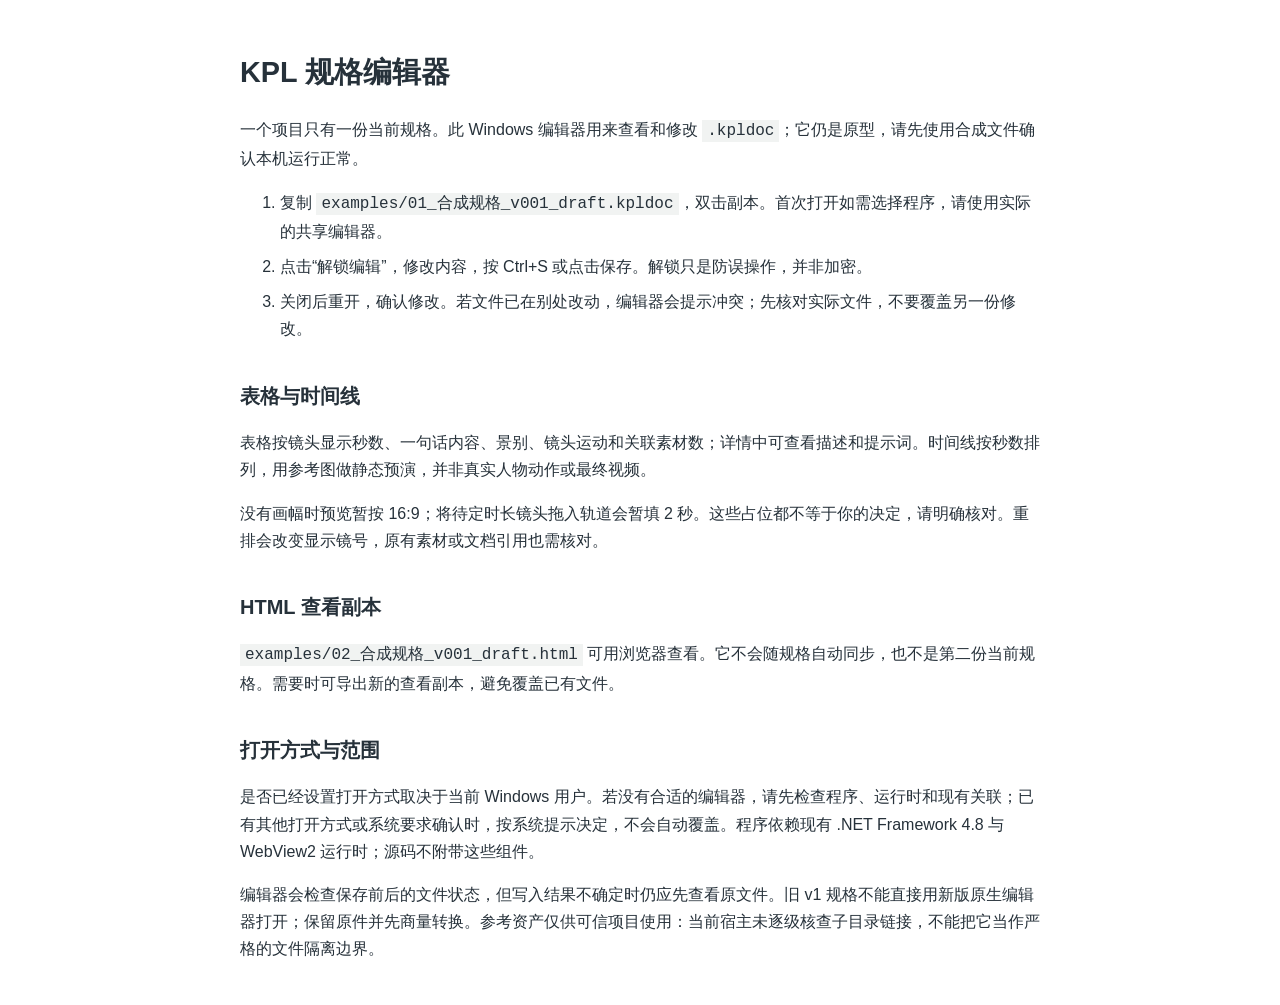
==== native-prototype/使用说明.html @ e8f82e2e "Integrate native editor with KPL spec workflow" ====
<!doctype html>
<html lang="zh-CN"><head><meta charset="utf-8"><meta name="viewport" content="width=device-width,initial-scale=1">
<title>KPL 规格编辑器使用说明</title>
<style>body{max-width:800px;margin:3em auto;padding:0 1.5em;color:#26313a;font:16px/1.7 "Microsoft YaHei",sans-serif}h1{font-size:1.8rem}h2{margin-top:1.8em;font-size:1.25rem}code{overflow-wrap:anywhere;background:#f1f3f2;padding:2px 5px}li{margin:.5em 0}</style></head>
<body><h1>KPL 规格编辑器</h1>
<p>一个项目只有一份当前规格。此 Windows 编辑器用来查看和修改 <code>.kpldoc</code>；它仍是原型，请先使用合成文件确认本机运行正常。</p>
<ol><li>复制 <code>examples/01_合成规格_v001_draft.kpldoc</code>，双击副本。首次打开如需选择程序，请使用实际的共享编辑器。</li>
<li>点击“解锁编辑”，修改内容，按 Ctrl+S 或点击保存。解锁只是防误操作，并非加密。</li>
<li>关闭后重开，确认修改。若文件已在别处改动，编辑器会提示冲突；先核对实际文件，不要覆盖另一份修改。</li></ol>
<h2>表格与时间线</h2><p>表格按镜头显示秒数、一句话内容、景别、镜头运动和关联素材数；详情中可查看描述和提示词。时间线按秒数排列，用参考图做静态预演，并非真实人物动作或最终视频。</p>
<p>没有画幅时预览暂按 16:9；将待定时长镜头拖入轨道会暂填 2 秒。这些占位都不等于你的决定，请明确核对。重排会改变显示镜号，原有素材或文档引用也需核对。</p>
<h2>HTML 查看副本</h2><p><code>examples/02_合成规格_v001_draft.html</code> 可用浏览器查看。它不会随规格自动同步，也不是第二份当前规格。需要时可导出新的查看副本，避免覆盖已有文件。</p>
<h2>打开方式与范围</h2><p>是否已经设置打开方式取决于当前 Windows 用户。若没有合适的编辑器，请先检查程序、运行时和现有关联；已有其他打开方式或系统要求确认时，按系统提示决定，不会自动覆盖。程序依赖现有 .NET Framework 4.8 与 WebView2 运行时；源码不附带这些组件。</p>
<p>编辑器会检查保存前后的文件状态，但写入结果不确定时仍应先查看原文件。旧 v1 规格不能直接用新版原生编辑器打开；保留原件并先商量转换。参考资产仅供可信项目使用：当前宿主未逐级核查子目录链接，不能把它当作严格的文件隔离边界。</p>
</body></html>
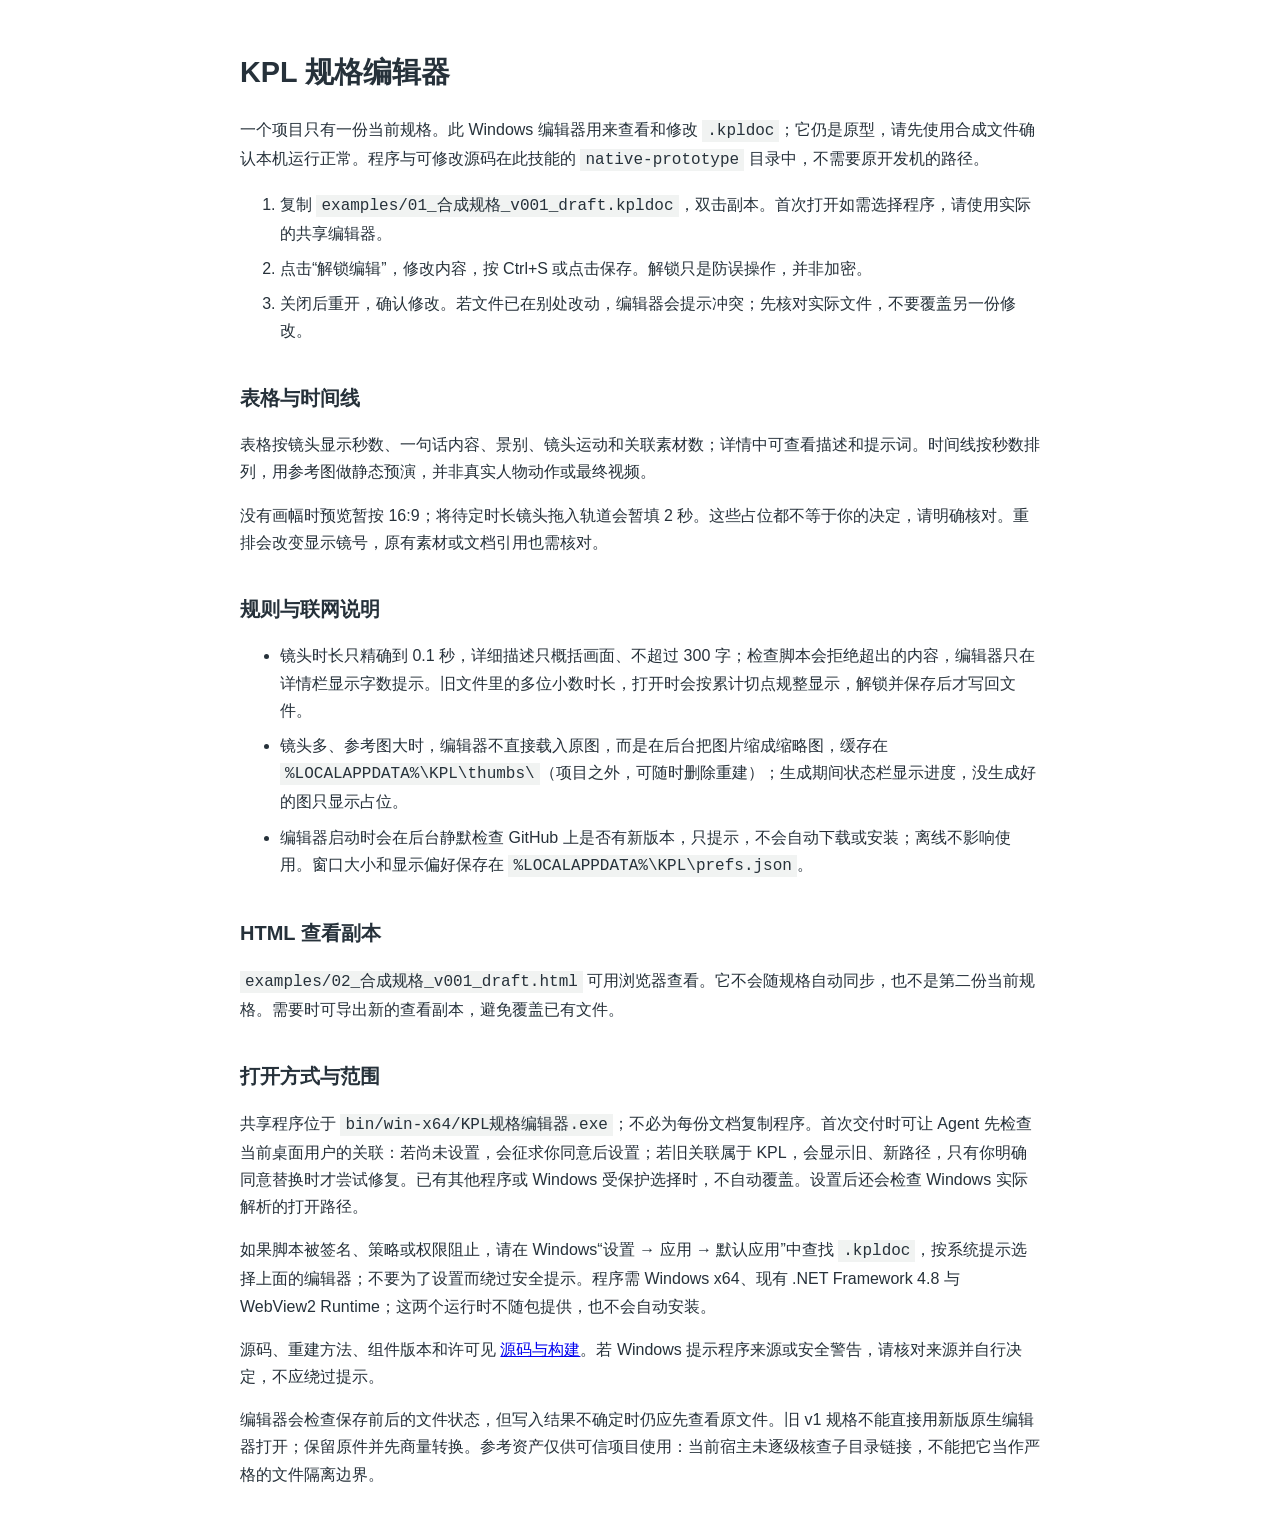
==== commit b2acf6cb: "Add KPL branding, thumbnail cache and 0.1s durations to the native editor Editor: KPL icon and vecto" ====
--- a/native-prototype/使用说明.html
+++ b/native-prototype/使用说明.html
@@ -3,13 +3,18 @@
 <title>KPL 规格编辑器使用说明</title>
 <style>body{max-width:800px;margin:3em auto;padding:0 1.5em;color:#26313a;font:16px/1.7 "Microsoft YaHei",sans-serif}h1{font-size:1.8rem}h2{margin-top:1.8em;font-size:1.25rem}code{overflow-wrap:anywhere;background:#f1f3f2;padding:2px 5px}li{margin:.5em 0}</style></head>
 <body><h1>KPL 规格编辑器</h1>
-<p>一个项目只有一份当前规格。此 Windows 编辑器用来查看和修改 <code>.kpldoc</code>；它仍是原型，请先使用合成文件确认本机运行正常。</p>
+<p>一个项目只有一份当前规格。此 Windows 编辑器用来查看和修改 <code>.kpldoc</code>；它仍是原型，请先使用合成文件确认本机运行正常。程序与可修改源码在此技能的 <code>native-prototype</code> 目录中，不需要原开发机的路径。</p>
 <ol><li>复制 <code>examples/01_合成规格_v001_draft.kpldoc</code>，双击副本。首次打开如需选择程序，请使用实际的共享编辑器。</li>
 <li>点击“解锁编辑”，修改内容，按 Ctrl+S 或点击保存。解锁只是防误操作，并非加密。</li>
 <li>关闭后重开，确认修改。若文件已在别处改动，编辑器会提示冲突；先核对实际文件，不要覆盖另一份修改。</li></ol>
 <h2>表格与时间线</h2><p>表格按镜头显示秒数、一句话内容、景别、镜头运动和关联素材数；详情中可查看描述和提示词。时间线按秒数排列，用参考图做静态预演，并非真实人物动作或最终视频。</p>
 <p>没有画幅时预览暂按 16:9；将待定时长镜头拖入轨道会暂填 2 秒。这些占位都不等于你的决定，请明确核对。重排会改变显示镜号，原有素材或文档引用也需核对。</p>
+<h2>规则与联网说明</h2><ul><li>镜头时长只精确到 0.1 秒，详细描述只概括画面、不超过 300 字；检查脚本会拒绝超出的内容，编辑器只在详情栏显示字数提示。旧文件里的多位小数时长，打开时会按累计切点规整显示，解锁并保存后才写回文件。</li>
+<li>镜头多、参考图大时，编辑器不直接载入原图，而是在后台把图片缩成缩略图，缓存在 <code>%LOCALAPPDATA%\KPL\thumbs\</code>（项目之外，可随时删除重建）；生成期间状态栏显示进度，没生成好的图只显示占位。</li>
+<li>编辑器启动时会在后台静默检查 GitHub 上是否有新版本，只提示，不会自动下载或安装；离线不影响使用。窗口大小和显示偏好保存在 <code>%LOCALAPPDATA%\KPL\prefs.json</code>。</li></ul>
 <h2>HTML 查看副本</h2><p><code>examples/02_合成规格_v001_draft.html</code> 可用浏览器查看。它不会随规格自动同步，也不是第二份当前规格。需要时可导出新的查看副本，避免覆盖已有文件。</p>
-<h2>打开方式与范围</h2><p>是否已经设置打开方式取决于当前 Windows 用户。若没有合适的编辑器，请先检查程序、运行时和现有关联；已有其他打开方式或系统要求确认时，按系统提示决定，不会自动覆盖。程序依赖现有 .NET Framework 4.8 与 WebView2 运行时；源码不附带这些组件。</p>
+<h2>打开方式与范围</h2><p>共享程序位于 <code>bin/win-x64/KPL规格编辑器.exe</code>；不必为每份文档复制程序。首次交付时可让 Agent 先检查当前桌面用户的关联：若尚未设置，会征求你同意后设置；若旧关联属于 KPL，会显示旧、新路径，只有你明确同意替换时才尝试修复。已有其他程序或 Windows 受保护选择时，不自动覆盖。设置后还会检查 Windows 实际解析的打开路径。</p>
+<p>如果脚本被签名、策略或权限阻止，请在 Windows“设置 → 应用 → 默认应用”中查找 <code>.kpldoc</code>，按系统提示选择上面的编辑器；不要为了设置而绕过安全提示。程序需 Windows x64、现有 .NET Framework 4.8 与 WebView2 Runtime；这两个运行时不随包提供，也不会自动安装。</p>
+<p>源码、重建方法、组件版本和许可见 <a href="源码与构建.html">源码与构建</a>。若 Windows 提示程序来源或安全警告，请核对来源并自行决定，不应绕过提示。</p>
 <p>编辑器会检查保存前后的文件状态，但写入结果不确定时仍应先查看原文件。旧 v1 规格不能直接用新版原生编辑器打开；保留原件并先商量转换。参考资产仅供可信项目使用：当前宿主未逐级核查子目录链接，不能把它当作严格的文件隔离边界。</p>
 </body></html>
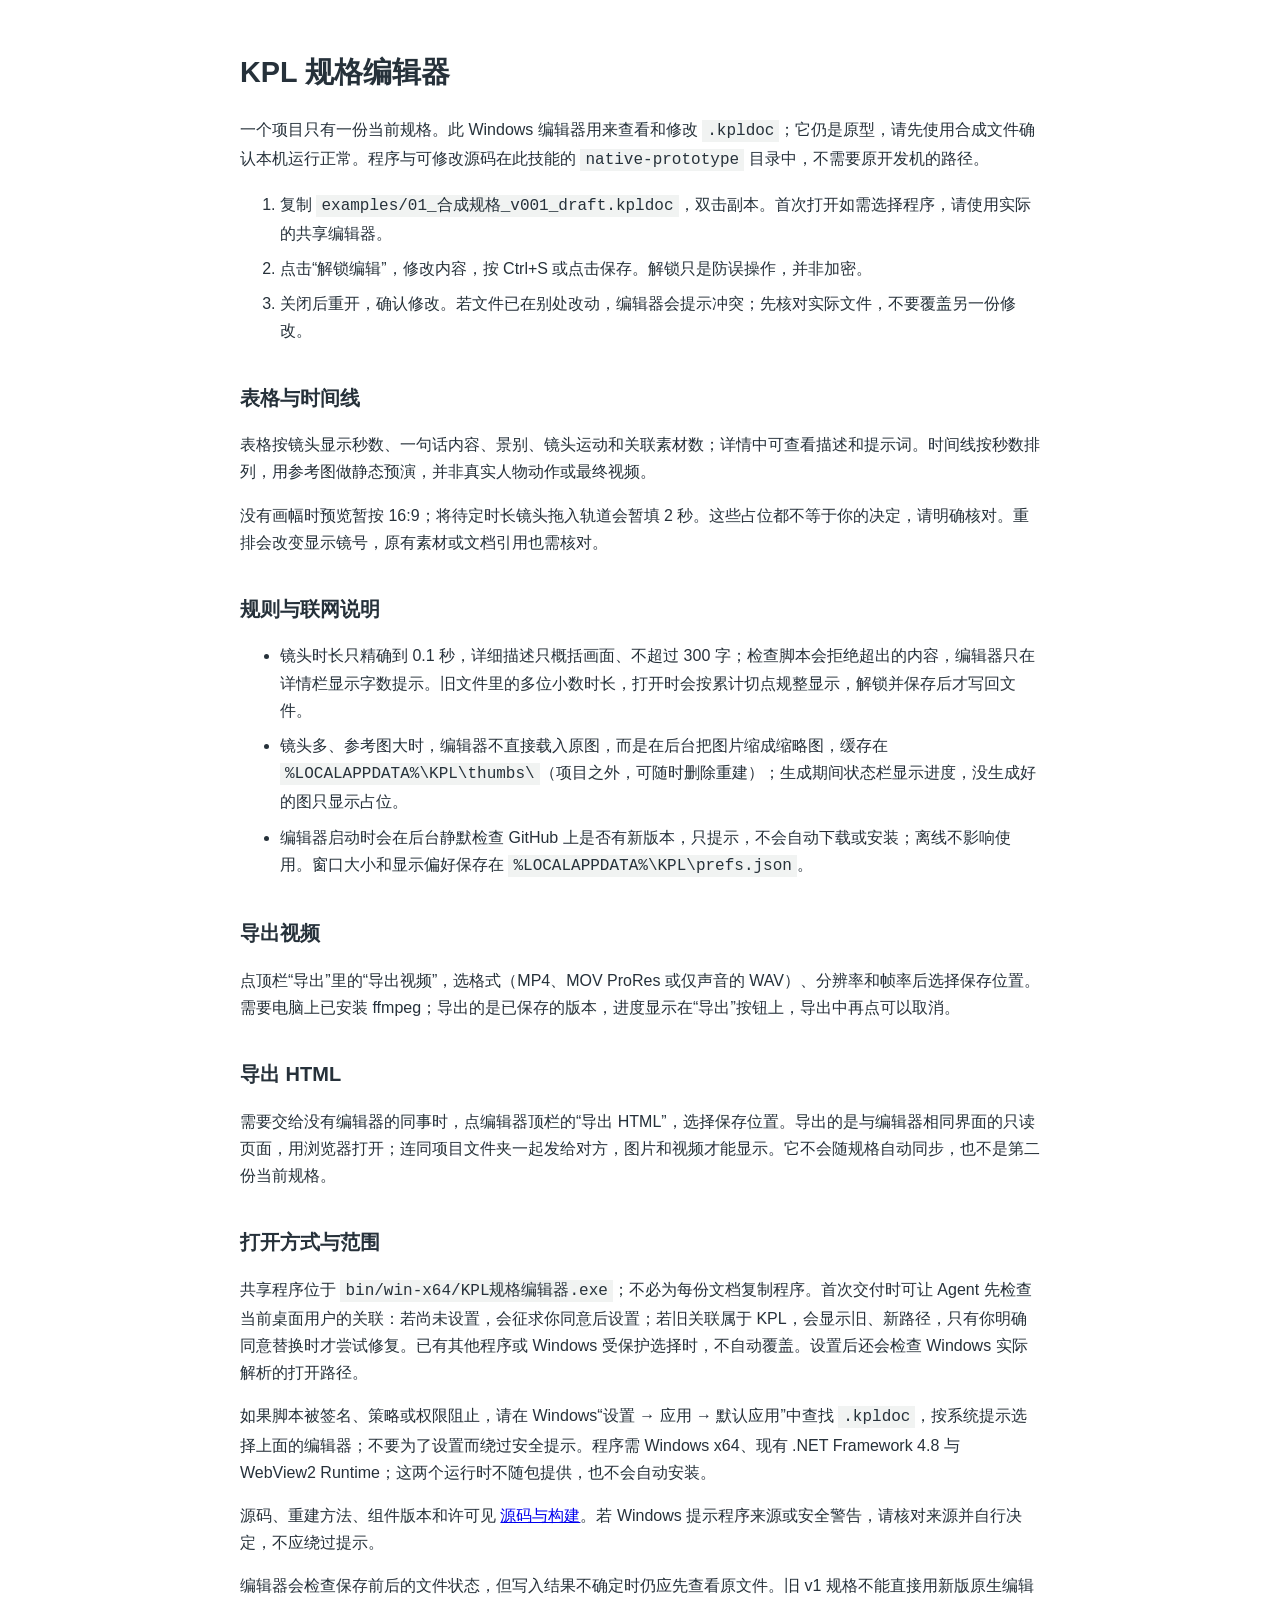
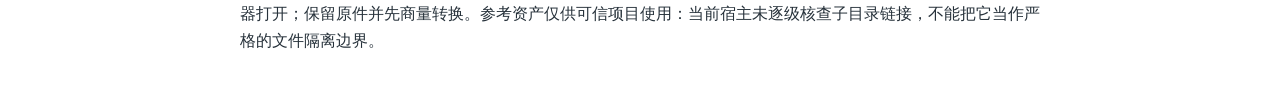
==== commit c36d5ce7: "Add HTML/video export, timeline multi-select and single-file specs - Export menu: read-only HTML han" ====
--- a/native-prototype/使用说明.html
+++ b/native-prototype/使用说明.html
@@ -12,7 +12,8 @@
 <h2>规则与联网说明</h2><ul><li>镜头时长只精确到 0.1 秒，详细描述只概括画面、不超过 300 字；检查脚本会拒绝超出的内容，编辑器只在详情栏显示字数提示。旧文件里的多位小数时长，打开时会按累计切点规整显示，解锁并保存后才写回文件。</li>
 <li>镜头多、参考图大时，编辑器不直接载入原图，而是在后台把图片缩成缩略图，缓存在 <code>%LOCALAPPDATA%\KPL\thumbs\</code>（项目之外，可随时删除重建）；生成期间状态栏显示进度，没生成好的图只显示占位。</li>
 <li>编辑器启动时会在后台静默检查 GitHub 上是否有新版本，只提示，不会自动下载或安装；离线不影响使用。窗口大小和显示偏好保存在 <code>%LOCALAPPDATA%\KPL\prefs.json</code>。</li></ul>
-<h2>HTML 查看副本</h2><p><code>examples/02_合成规格_v001_draft.html</code> 可用浏览器查看。它不会随规格自动同步，也不是第二份当前规格。需要时可导出新的查看副本，避免覆盖已有文件。</p>
+<h2>导出视频</h2><p>点顶栏“导出”里的“导出视频”，选格式（MP4、MOV ProRes 或仅声音的 WAV）、分辨率和帧率后选择保存位置。需要电脑上已安装 ffmpeg；导出的是已保存的版本，进度显示在“导出”按钮上，导出中再点可以取消。</p>
+<h2>导出 HTML</h2><p>需要交给没有编辑器的同事时，点编辑器顶栏的“导出 HTML”，选择保存位置。导出的是与编辑器相同界面的只读页面，用浏览器打开；连同项目文件夹一起发给对方，图片和视频才能显示。它不会随规格自动同步，也不是第二份当前规格。</p>
 <h2>打开方式与范围</h2><p>共享程序位于 <code>bin/win-x64/KPL规格编辑器.exe</code>；不必为每份文档复制程序。首次交付时可让 Agent 先检查当前桌面用户的关联：若尚未设置，会征求你同意后设置；若旧关联属于 KPL，会显示旧、新路径，只有你明确同意替换时才尝试修复。已有其他程序或 Windows 受保护选择时，不自动覆盖。设置后还会检查 Windows 实际解析的打开路径。</p>
 <p>如果脚本被签名、策略或权限阻止，请在 Windows“设置 → 应用 → 默认应用”中查找 <code>.kpldoc</code>，按系统提示选择上面的编辑器；不要为了设置而绕过安全提示。程序需 Windows x64、现有 .NET Framework 4.8 与 WebView2 Runtime；这两个运行时不随包提供，也不会自动安装。</p>
 <p>源码、重建方法、组件版本和许可见 <a href="源码与构建.html">源码与构建</a>。若 Windows 提示程序来源或安全警告，请核对来源并自行决定，不应绕过提示。</p>
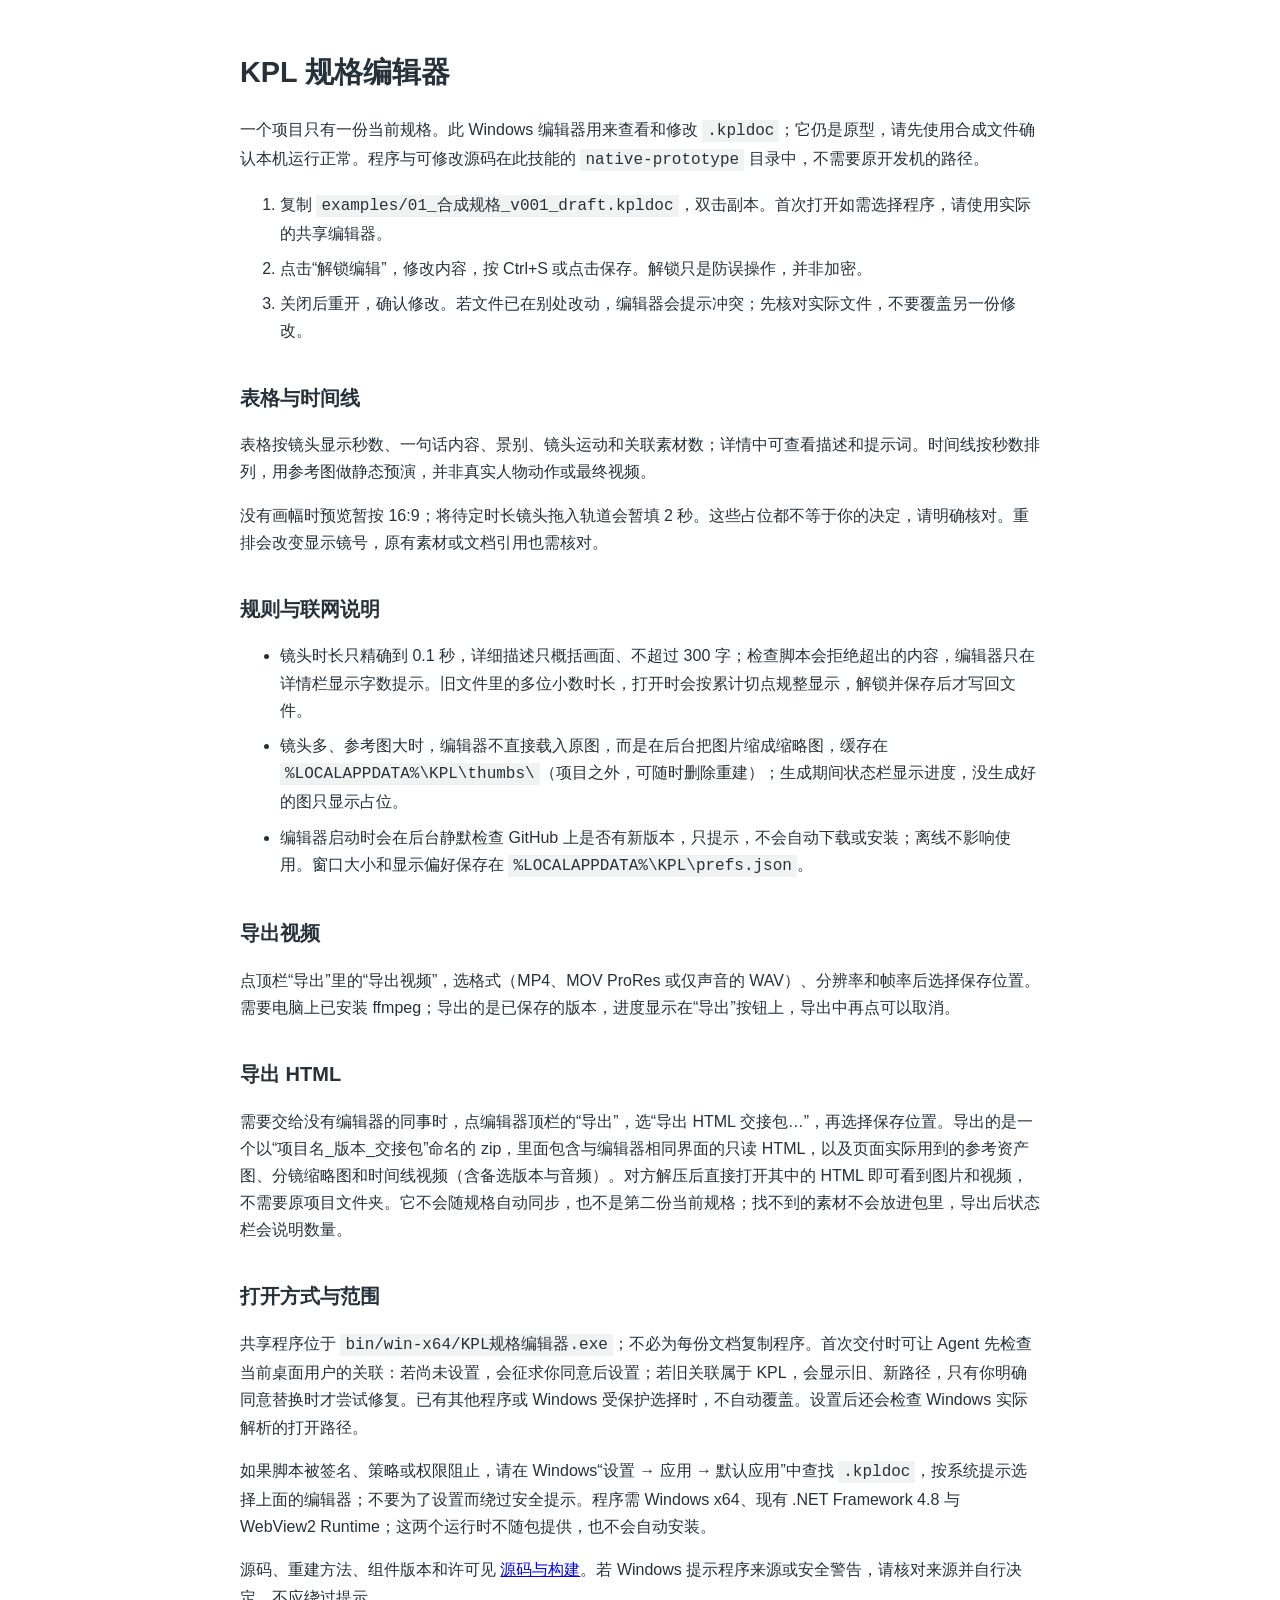
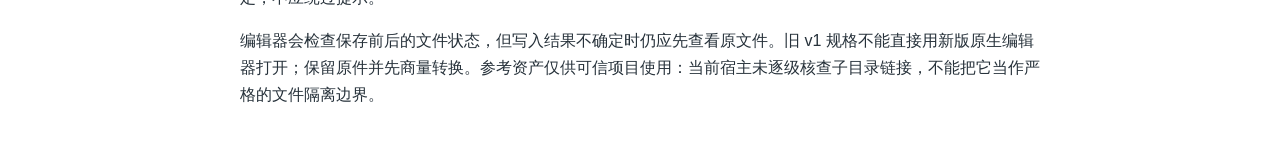
==== commit ae4ddd92: "Add ZIP handoff export and refine editor UI interactions" ====
--- a/native-prototype/使用说明.html
+++ b/native-prototype/使用说明.html
@@ -13,7 +13,7 @@
 <li>镜头多、参考图大时，编辑器不直接载入原图，而是在后台把图片缩成缩略图，缓存在 <code>%LOCALAPPDATA%\KPL\thumbs\</code>（项目之外，可随时删除重建）；生成期间状态栏显示进度，没生成好的图只显示占位。</li>
 <li>编辑器启动时会在后台静默检查 GitHub 上是否有新版本，只提示，不会自动下载或安装；离线不影响使用。窗口大小和显示偏好保存在 <code>%LOCALAPPDATA%\KPL\prefs.json</code>。</li></ul>
 <h2>导出视频</h2><p>点顶栏“导出”里的“导出视频”，选格式（MP4、MOV ProRes 或仅声音的 WAV）、分辨率和帧率后选择保存位置。需要电脑上已安装 ffmpeg；导出的是已保存的版本，进度显示在“导出”按钮上，导出中再点可以取消。</p>
-<h2>导出 HTML</h2><p>需要交给没有编辑器的同事时，点编辑器顶栏的“导出 HTML”，选择保存位置。导出的是与编辑器相同界面的只读页面，用浏览器打开；连同项目文件夹一起发给对方，图片和视频才能显示。它不会随规格自动同步，也不是第二份当前规格。</p>
+<h2>导出 HTML</h2><p>需要交给没有编辑器的同事时，点编辑器顶栏的“导出”，选“导出 HTML 交接包…”，再选择保存位置。导出的是一个以“项目名_版本_交接包”命名的 zip，里面包含与编辑器相同界面的只读 HTML，以及页面实际用到的参考资产图、分镜缩略图和时间线视频（含备选版本与音频）。对方解压后直接打开其中的 HTML 即可看到图片和视频，不需要原项目文件夹。它不会随规格自动同步，也不是第二份当前规格；找不到的素材不会放进包里，导出后状态栏会说明数量。</p>
 <h2>打开方式与范围</h2><p>共享程序位于 <code>bin/win-x64/KPL规格编辑器.exe</code>；不必为每份文档复制程序。首次交付时可让 Agent 先检查当前桌面用户的关联：若尚未设置，会征求你同意后设置；若旧关联属于 KPL，会显示旧、新路径，只有你明确同意替换时才尝试修复。已有其他程序或 Windows 受保护选择时，不自动覆盖。设置后还会检查 Windows 实际解析的打开路径。</p>
 <p>如果脚本被签名、策略或权限阻止，请在 Windows“设置 → 应用 → 默认应用”中查找 <code>.kpldoc</code>，按系统提示选择上面的编辑器；不要为了设置而绕过安全提示。程序需 Windows x64、现有 .NET Framework 4.8 与 WebView2 Runtime；这两个运行时不随包提供，也不会自动安装。</p>
 <p>源码、重建方法、组件版本和许可见 <a href="源码与构建.html">源码与构建</a>。若 Windows 提示程序来源或安全警告，请核对来源并自行决定，不应绕过提示。</p>
